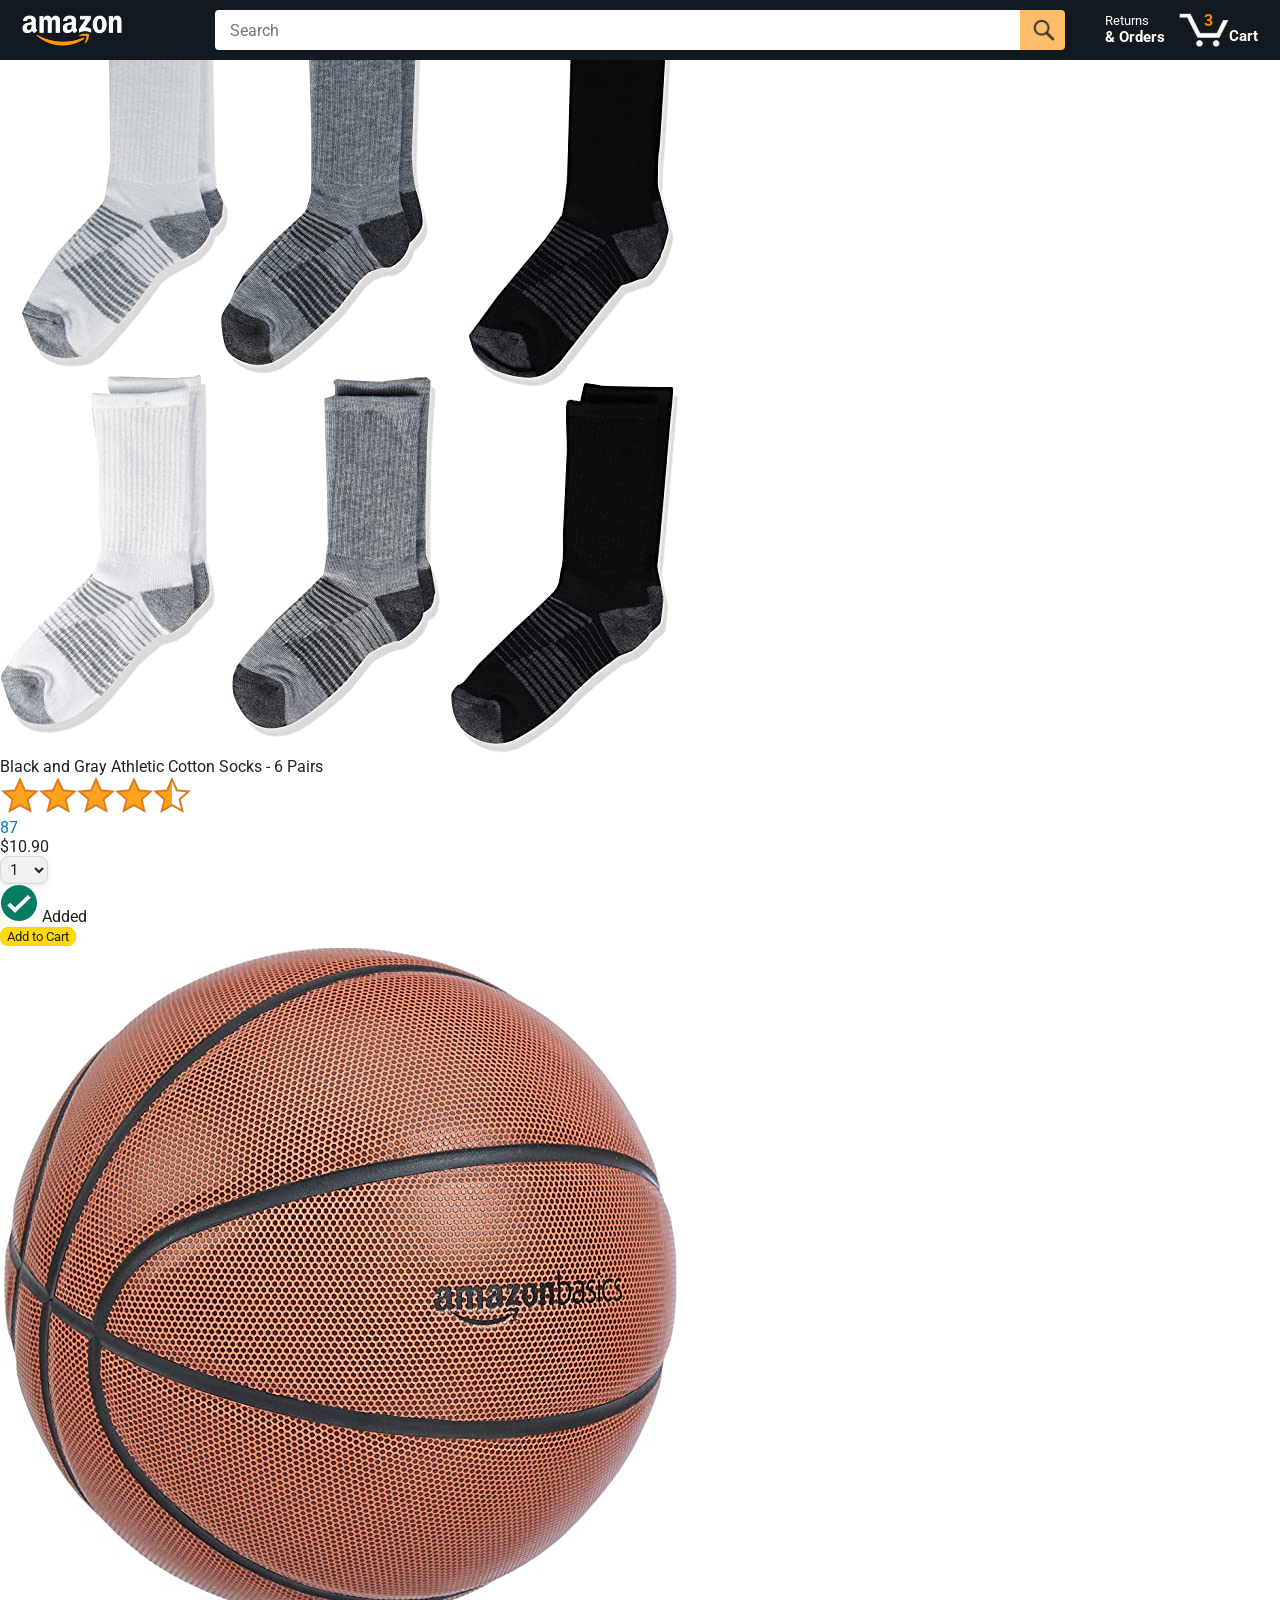
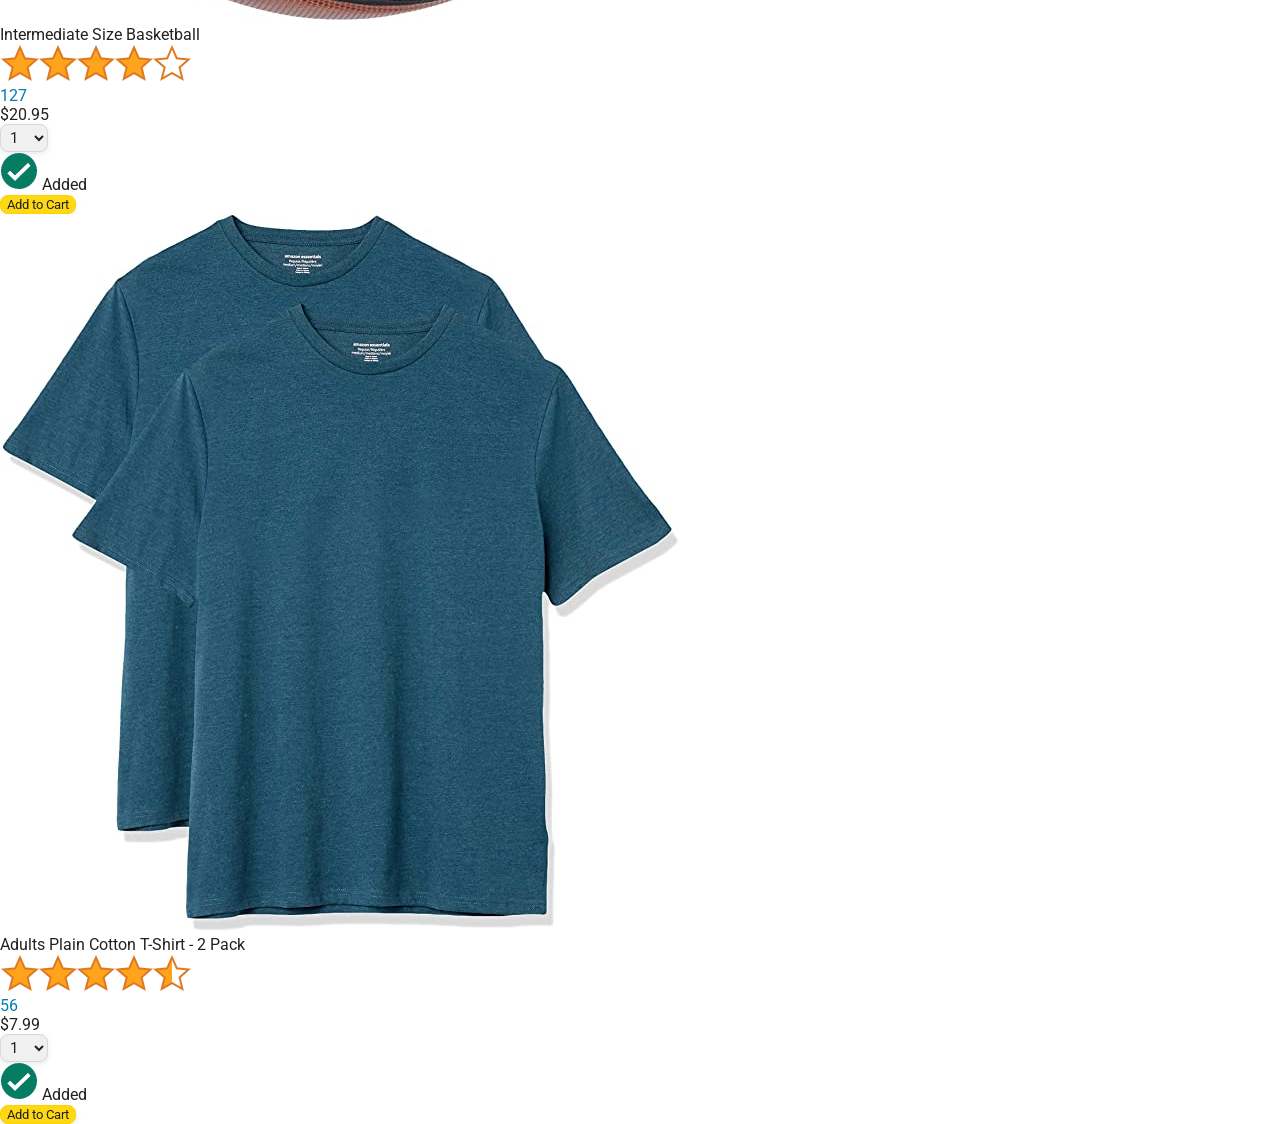
==== amazon.html @ 38e490d4 "Add Html/Css Base" ====
<!doctype html>
<html>
    <head>
        <title>Amazon Project</title>

        <!-- This code is needed for responsive design to work.
      (Responsive design = make the website look good on
      smaller screen sizes like a phone or a tablet). -->
        <meta name="viewport" content="width=device-width, initial-scale=1" />

        <!-- Load a font called Roboto from Google Fonts. -->
        <link rel="preconnect" href="https://fonts.googleapis.com" />
        <link rel="preconnect" href="https://fonts.gstatic.com" crossorigin />
        <link
            href="https://fonts.googleapis.com/css2?family=Roboto:wght@400;500;700&display=swap"
            rel="stylesheet"
        />

        <!-- Here are the CSS files for this page. -->
        <link rel="stylesheet" href="styles/shared/general.css" />
        <link rel="stylesheet" href="styles/shared/amazon-header.css" />
        <link rel="stylesheet" href="styles/pages/amazon.css" />
    </head>
    <body>
        <div class="amazon-header">
            <div class="amazon-header-left-section">
                <a href="amazon.html" class="header-link">
                    <img
                        class="amazon-logo"
                        src="images/amazon-logo-white.png"
                    />
                    <img
                        class="amazon-mobile-logo"
                        src="images/amazon-mobile-logo-white.png"
                    />
                </a>
            </div>

            <div class="amazon-header-middle-section">
                <input class="search-bar" type="text" placeholder="Search" />

                <button class="search-button">
                    <img
                        class="search-icon"
                        src="images/icons/search-icon.png"
                    />
                </button>
            </div>

            <div class="amazon-header-right-section">
                <a class="orders-link header-link" href="orders.html">
                    <span class="returns-text">Returns</span>
                    <span class="orders-text">& Orders</span>
                </a>

                <a class="cart-link header-link" href="checkout.html">
                    <img class="cart-icon" src="images/icons/cart-icon.png" />
                    <div class="cart-quantity">3</div>
                    <div class="cart-text">Cart</div>
                </a>
            </div>
        </div>

        <div class="main">
            <div class="products-grid">
                <div class="product-container">
                    <div class="product-image-container">
                        <img
                            class="product-image"
                            src="images/products/athletic-cotton-socks-6-pairs.jpg"
                        />
                    </div>

                    <div class="product-name limit-text-to-2-lines">
                        Black and Gray Athletic Cotton Socks - 6 Pairs
                    </div>

                    <div class="product-rating-container">
                        <img
                            class="product-rating-stars"
                            src="images/ratings/rating-45.png"
                        />
                        <div class="product-rating-count link-primary">87</div>
                    </div>

                    <div class="product-price">$10.90</div>

                    <div class="product-quantity-container">
                        <select>
                            <option selected value="1">1</option>
                            <option value="2">2</option>
                            <option value="3">3</option>
                            <option value="4">4</option>
                            <option value="5">5</option>
                            <option value="6">6</option>
                            <option value="7">7</option>
                            <option value="8">8</option>
                            <option value="9">9</option>
                            <option value="10">10</option>
                        </select>
                    </div>

                    <div class="product-spacer"></div>

                    <div class="added-to-cart">
                        <img src="images/icons/checkmark.png" />
                        Added
                    </div>

                    <button class="add-to-cart-button button-primary">
                        Add to Cart
                    </button>
                </div>

                <div class="product-container">
                    <div class="product-image-container">
                        <img
                            class="product-image"
                            src="images/products/intermediate-composite-basketball.jpg"
                        />
                    </div>

                    <div class="product-name limit-text-to-2-lines">
                        Intermediate Size Basketball
                    </div>

                    <div class="product-rating-container">
                        <img
                            class="product-rating-stars"
                            src="images/ratings/rating-40.png"
                        />
                        <div class="product-rating-count link-primary">127</div>
                    </div>

                    <div class="product-price">$20.95</div>

                    <div class="product-quantity-container">
                        <select>
                            <option selected value="1">1</option>
                            <option value="2">2</option>
                            <option value="3">3</option>
                            <option value="4">4</option>
                            <option value="5">5</option>
                            <option value="6">6</option>
                            <option value="7">7</option>
                            <option value="8">8</option>
                            <option value="9">9</option>
                            <option value="10">10</option>
                        </select>
                    </div>

                    <div class="product-spacer"></div>

                    <div class="added-to-cart">
                        <img src="images/icons/checkmark.png" />
                        Added
                    </div>

                    <button class="add-to-cart-button button-primary">
                        Add to Cart
                    </button>
                </div>

                <div class="product-container">
                    <div class="product-image-container">
                        <img
                            class="product-image"
                            src="images/products/adults-plain-cotton-tshirt-2-pack-teal.jpg"
                        />
                    </div>

                    <div class="product-name limit-text-to-2-lines">
                        Adults Plain Cotton T-Shirt - 2 Pack
                    </div>

                    <div class="product-rating-container">
                        <img
                            class="product-rating-stars"
                            src="images/ratings/rating-45.png"
                        />
                        <div class="product-rating-count link-primary">56</div>
                    </div>

                    <div class="product-price">$7.99</div>

                    <div class="product-quantity-container">
                        <select>
                            <option selected value="1">1</option>
                            <option value="2">2</option>
                            <option value="3">3</option>
                            <option value="4">4</option>
                            <option value="5">5</option>
                            <option value="6">6</option>
                            <option value="7">7</option>
                            <option value="8">8</option>
                            <option value="9">9</option>
                            <option value="10">10</option>
                        </select>
                    </div>

                    <div class="product-spacer"></div>

                    <div class="added-to-cart">
                        <img src="images/icons/checkmark.png" />
                        Added
                    </div>

                    <button class="add-to-cart-button button-primary">
                        Add to Cart
                    </button>
                </div>
            </div>
        </div>
    </body>
</html>
---- styles/shared/general.css ----
body {
  font-family: Roboto, Arial;
  color: rgb(33, 33, 33);
  /* The <body> element has a default margin of 8px
     on all sides. This removes the default margins. */
  margin: 0;
}

/* <p> elements have a default margin on the top
   and bottom. This removes the default margins. */
p {
  margin: 0;
}

button {
  cursor: pointer;
}

select {
  cursor: pointer;
}

input, select, button {
  font-family: Roboto, Arial;
}

.button-primary {
  color: rgb(33, 33, 33);
  background-color: rgb(255, 216, 20);
  border: 1px solid rgb(252, 210, 0);
  border-radius: 8px;
  cursor: pointer;
  box-shadow: 0 2px 5px rgba(213, 217, 217, 0.5);
}

.button-primary:hover {
  background-color: rgb(247, 202, 0);
  border: 1px solid rgb(242, 194, 0);
}

.button-primary:active {
  background: rgb(255, 216, 20);
  border-color: rgb(252, 210, 0);
  box-shadow: none;
}

.button-secondary {
  color: rgb(33, 33, 33);
  background: white;
  border: 1px solid rgb(213, 217, 217);
  border-radius: 8px;
  cursor: pointer;
  box-shadow: 0 2px 5px rgba(213, 217, 217, 0.5);
}

.button-secondary:hover {
  background-color: rgb(247, 250, 250);
}

.button-secondary:active {
  background-color: rgb(237, 253, 255);
  box-shadow: none;
}

/* These styles will limit text to 2 lines. Anything
   beyond 2 lines will be replaced with "..."
   You can find this code by using an A.I. tool or by
   searching in Google.
   https://css-tricks.com/almanac/properties/l/line-clamp/ */
.limit-text-to-2-lines {
  display: -webkit-box;
  -webkit-line-clamp: 2;
  -webkit-box-orient: vertical;
  overflow: hidden;
}

.link-primary {
  color: rgb(1, 124, 182);
  cursor: pointer;
}

.link-primary:hover {
  color: rgb(196, 80, 0);
}

/* Styles for dropdown selectors. */
select {
  color: rgb(33, 33, 33);
  background-color: rgb(240, 240, 240);
  border: 1px solid rgb(213, 217, 217);
  border-radius: 8px;
  padding: 3px 5px;
  font-size: 15px;
  cursor: pointer;
  box-shadow: 0 2px 5px rgba(213, 217, 217, 0.5);
}

select:focus,
input:focus {
  outline: 2px solid rgb(255, 153, 0);
}
---- styles/shared/amazon-header.css ----
.amazon-header {
  background-color: rgb(19, 25, 33);
  color: white;
  padding-left: 15px;
  padding-right: 15px;

  display: flex;
  align-items: center;
  justify-content: space-between;

  position: fixed;
  top: 0;
  left: 0;
  right: 0;
  height: 60px;
}

.amazon-header-left-section {
  width: 180px;
}

@media (max-width: 800px) {
  .amazon-header-left-section {
    width: unset;
  }
}

.header-link {
  display: inline-block;
  padding: 6px;
  border-radius: 2px;
  cursor: pointer;
  text-decoration: none;
  border: 1px solid rgba(0, 0, 0, 0);
}

.header-link:hover {
  border: 1px solid white;
}

.amazon-logo {
  width: 100px;
  margin-top: 5px;
}

.amazon-mobile-logo {
  display: none;
}

@media (max-width: 575px) {
  .amazon-logo {
    display: none;
  }

  .amazon-mobile-logo {
    display: block;
    height: 35px;
    margin-top: 5px;
  }
}

.amazon-header-middle-section {
  flex: 1;
  max-width: 850px;
  margin-left: 10px;
  margin-right: 10px;
  display: flex;
}

.search-bar {
  flex: 1;
  width: 0;
  font-size: 16px;
  height: 38px;
  padding-left: 15px;
  border: none;
  border-top-left-radius: 4px;
  border-bottom-left-radius: 4px;
  border-top-right-radius: 0;
  border-bottom-right-radius: 0;
}

.search-button {
  background-color: rgb(254, 189, 105);
  border: none;
  width: 45px;
  height: 40px;
  border-top-right-radius: 4px;
  border-bottom-right-radius: 4px;
  flex-shrink: 0;
}

.search-icon {
  height: 22px;
  margin-left: 2px;
  margin-top: 3px;
}

.amazon-header-right-section {
  width: 180px;
  flex-shrink: 0;
  display: flex;
  justify-content: end;
}

.orders-link {
  color: white;
}

.returns-text {
  display: block;
  font-size: 13px;
}

.orders-text {
  display: block;
  font-size: 15px;
  font-weight: 700;
}

.cart-link {
  color: white;
  display: flex;
  align-items: center;
  position: relative;
}

.cart-icon {
  width: 50px;
}

.cart-text {
  margin-top: 12px;
  font-size: 15px;
  font-weight: 700;
}

.cart-quantity {
  color: rgb(240, 136, 4);
  font-size: 16px;
  font-weight: 700;

  position: absolute;
  top: 4px;
  left: 22px;
  
  width: 26px;
  text-align: center;
}
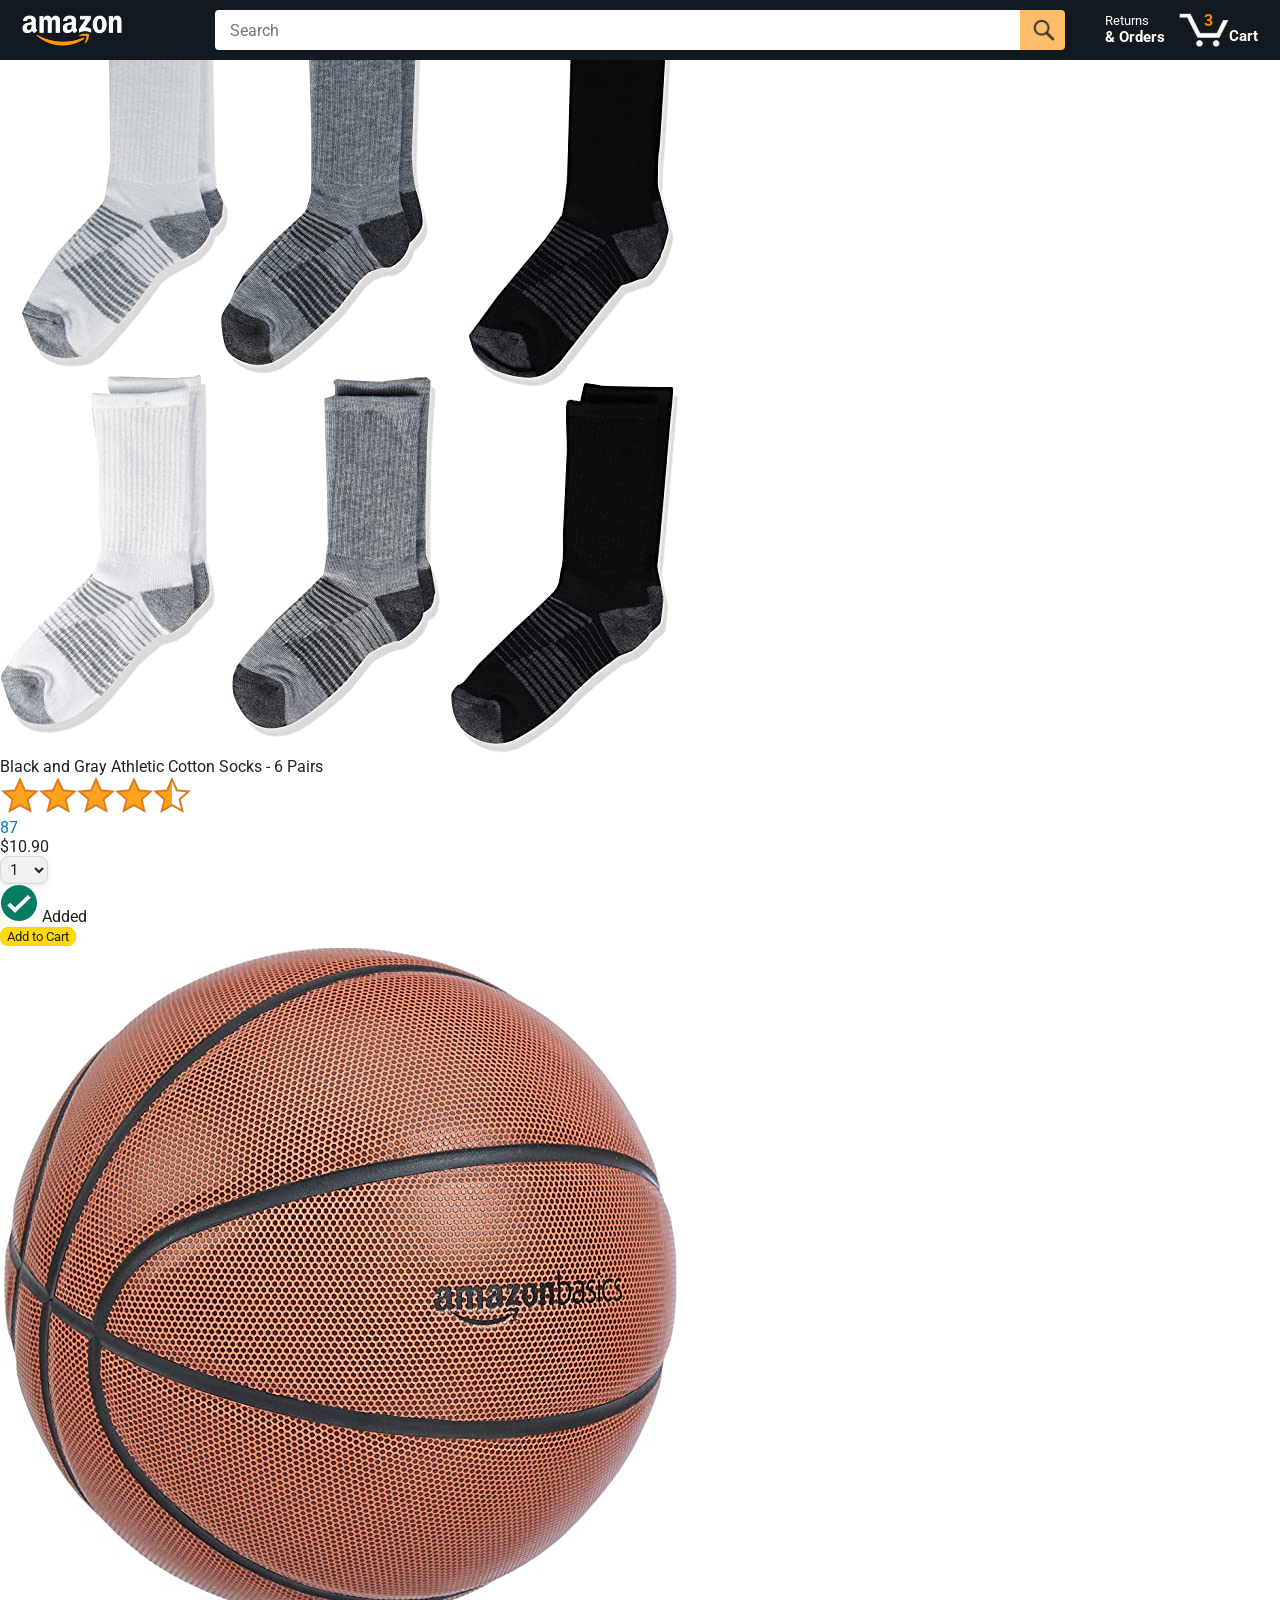
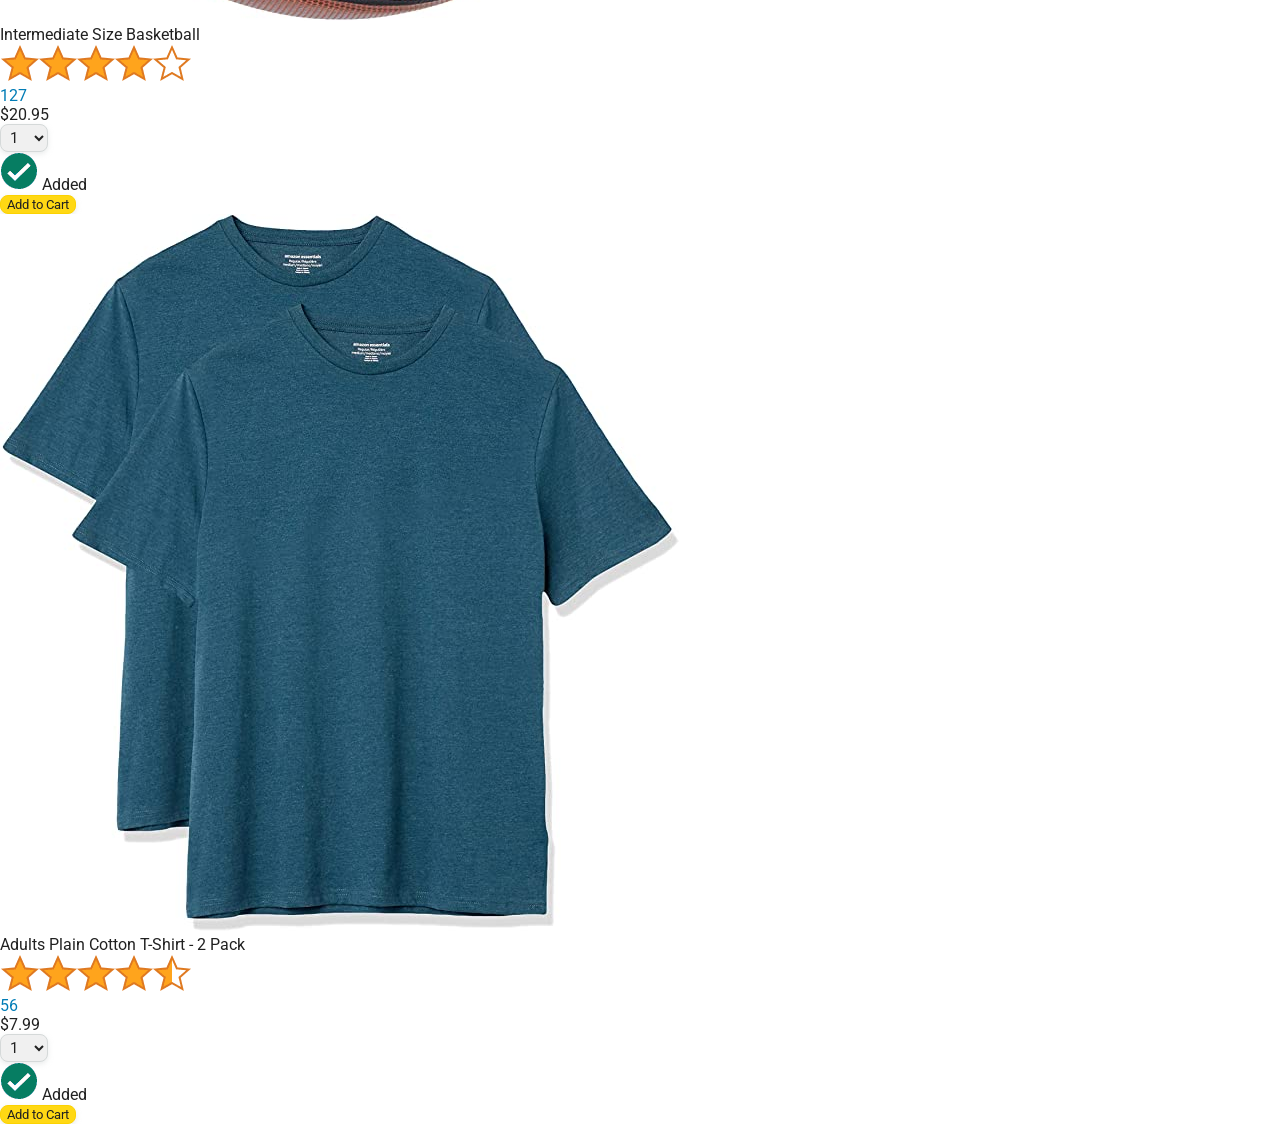
==== commit 3bd3b627: "Generate HTML with JS" ====
--- a/amazon.html
+++ b/amazon.html
@@ -62,154 +62,9 @@
         </div>
 
         <div class="main">
-            <div class="products-grid">
-                <div class="product-container">
-                    <div class="product-image-container">
-                        <img
-                            class="product-image"
-                            src="images/products/athletic-cotton-socks-6-pairs.jpg"
-                        />
-                    </div>
+            <div class="products-grid js-products-grid"></div>
+        </div>
 
-                    <div class="product-name limit-text-to-2-lines">
-                        Black and Gray Athletic Cotton Socks - 6 Pairs
-                    </div>
-
-                    <div class="product-rating-container">
-                        <img
-                            class="product-rating-stars"
-                            src="images/ratings/rating-45.png"
-                        />
-                        <div class="product-rating-count link-primary">87</div>
-                    </div>
-
-                    <div class="product-price">$10.90</div>
-
-                    <div class="product-quantity-container">
-                        <select>
-                            <option selected value="1">1</option>
-                            <option value="2">2</option>
-                            <option value="3">3</option>
-                            <option value="4">4</option>
-                            <option value="5">5</option>
-                            <option value="6">6</option>
-                            <option value="7">7</option>
-                            <option value="8">8</option>
-                            <option value="9">9</option>
-                            <option value="10">10</option>
-                        </select>
-                    </div>
-
-                    <div class="product-spacer"></div>
-
-                    <div class="added-to-cart">
-                        <img src="images/icons/checkmark.png" />
-                        Added
-                    </div>
-
-                    <button class="add-to-cart-button button-primary">
-                        Add to Cart
-                    </button>
-                </div>
-
-                <div class="product-container">
-                    <div class="product-image-container">
-                        <img
-                            class="product-image"
-                            src="images/products/intermediate-composite-basketball.jpg"
-                        />
-                    </div>
-
-                    <div class="product-name limit-text-to-2-lines">
-                        Intermediate Size Basketball
-                    </div>
-
-                    <div class="product-rating-container">
-                        <img
-                            class="product-rating-stars"
-                            src="images/ratings/rating-40.png"
-                        />
-                        <div class="product-rating-count link-primary">127</div>
-                    </div>
-
-                    <div class="product-price">$20.95</div>
-
-                    <div class="product-quantity-container">
-                        <select>
-                            <option selected value="1">1</option>
-                            <option value="2">2</option>
-                            <option value="3">3</option>
-                            <option value="4">4</option>
-                            <option value="5">5</option>
-                            <option value="6">6</option>
-                            <option value="7">7</option>
-                            <option value="8">8</option>
-                            <option value="9">9</option>
-                            <option value="10">10</option>
-                        </select>
-                    </div>
-
-                    <div class="product-spacer"></div>
-
-                    <div class="added-to-cart">
-                        <img src="images/icons/checkmark.png" />
-                        Added
-                    </div>
-
-                    <button class="add-to-cart-button button-primary">
-                        Add to Cart
-                    </button>
-                </div>
-
-                <div class="product-container">
-                    <div class="product-image-container">
-                        <img
-                            class="product-image"
-                            src="images/products/adults-plain-cotton-tshirt-2-pack-teal.jpg"
-                        />
-                    </div>
-
-                    <div class="product-name limit-text-to-2-lines">
-                        Adults Plain Cotton T-Shirt - 2 Pack
-                    </div>
-
-                    <div class="product-rating-container">
-                        <img
-                            class="product-rating-stars"
-                            src="images/ratings/rating-45.png"
-                        />
-                        <div class="product-rating-count link-primary">56</div>
-                    </div>
-
-                    <div class="product-price">$7.99</div>
-
-                    <div class="product-quantity-container">
-                        <select>
-                            <option selected value="1">1</option>
-                            <option value="2">2</option>
-                            <option value="3">3</option>
-                            <option value="4">4</option>
-                            <option value="5">5</option>
-                            <option value="6">6</option>
-                            <option value="7">7</option>
-                            <option value="8">8</option>
-                            <option value="9">9</option>
-                            <option value="10">10</option>
-                        </select>
-                    </div>
-
-                    <div class="product-spacer"></div>
-
-                    <div class="added-to-cart">
-                        <img src="images/icons/checkmark.png" />
-                        Added
-                    </div>
-
-                    <button class="add-to-cart-button button-primary">
-                        Add to Cart
-                    </button>
-                </div>
-            </div>
-        </div>
+        <script src="scripts/amazon.js"></script>
     </body>
 </html>
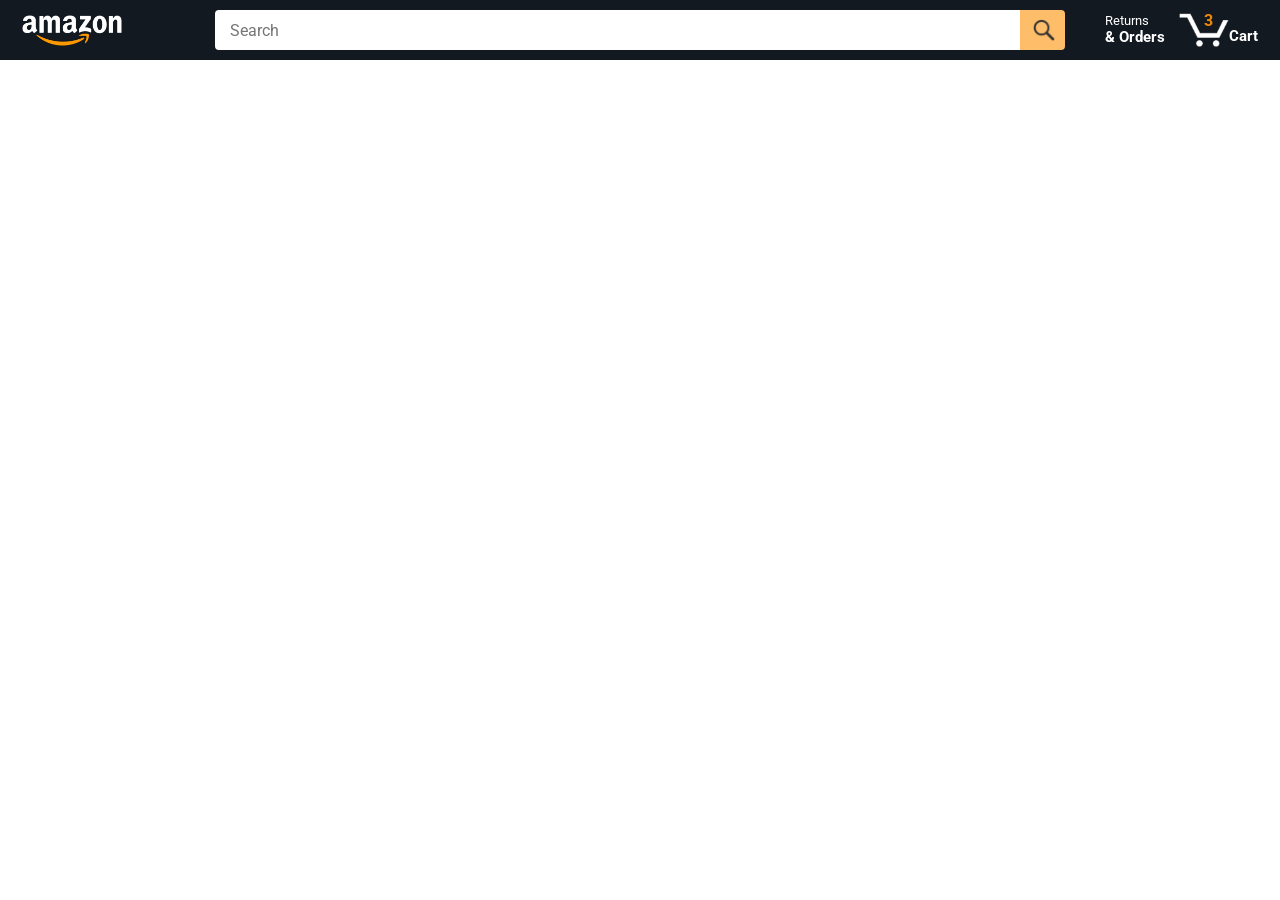
==== commit b40582c3: "Use products.js file" ====
--- a/amazon.html
+++ b/amazon.html
@@ -65,6 +65,7 @@
             <div class="products-grid js-products-grid"></div>
         </div>
 
+        <script src="data/products.js"></script>
         <script src="scripts/amazon.js"></script>
     </body>
 </html>
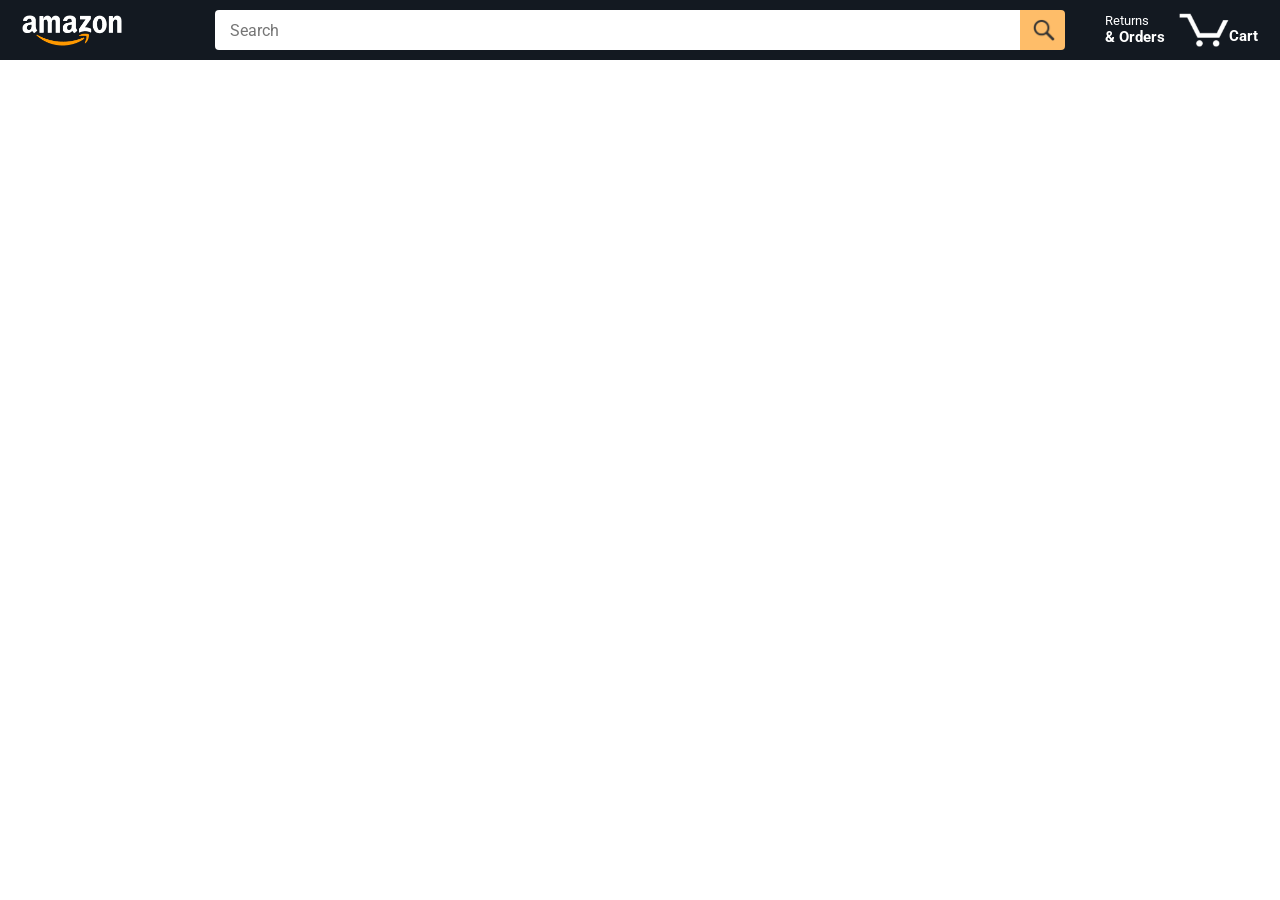
==== commit 7245a79b: "Make the cart quantity interective" ====
--- a/amazon.html
+++ b/amazon.html
@@ -55,7 +55,7 @@
 
                 <a class="cart-link header-link" href="checkout.html">
                     <img class="cart-icon" src="images/icons/cart-icon.png" />
-                    <div class="cart-quantity">3</div>
+                    <div class="cart-quantity js-cart-quantity"></div>
                     <div class="cart-text">Cart</div>
                 </a>
             </div>
@@ -65,6 +65,7 @@
             <div class="products-grid js-products-grid"></div>
         </div>
 
+        <script src="data/cart.js"></script>
         <script src="data/products.js"></script>
         <script src="scripts/amazon.js"></script>
     </body>
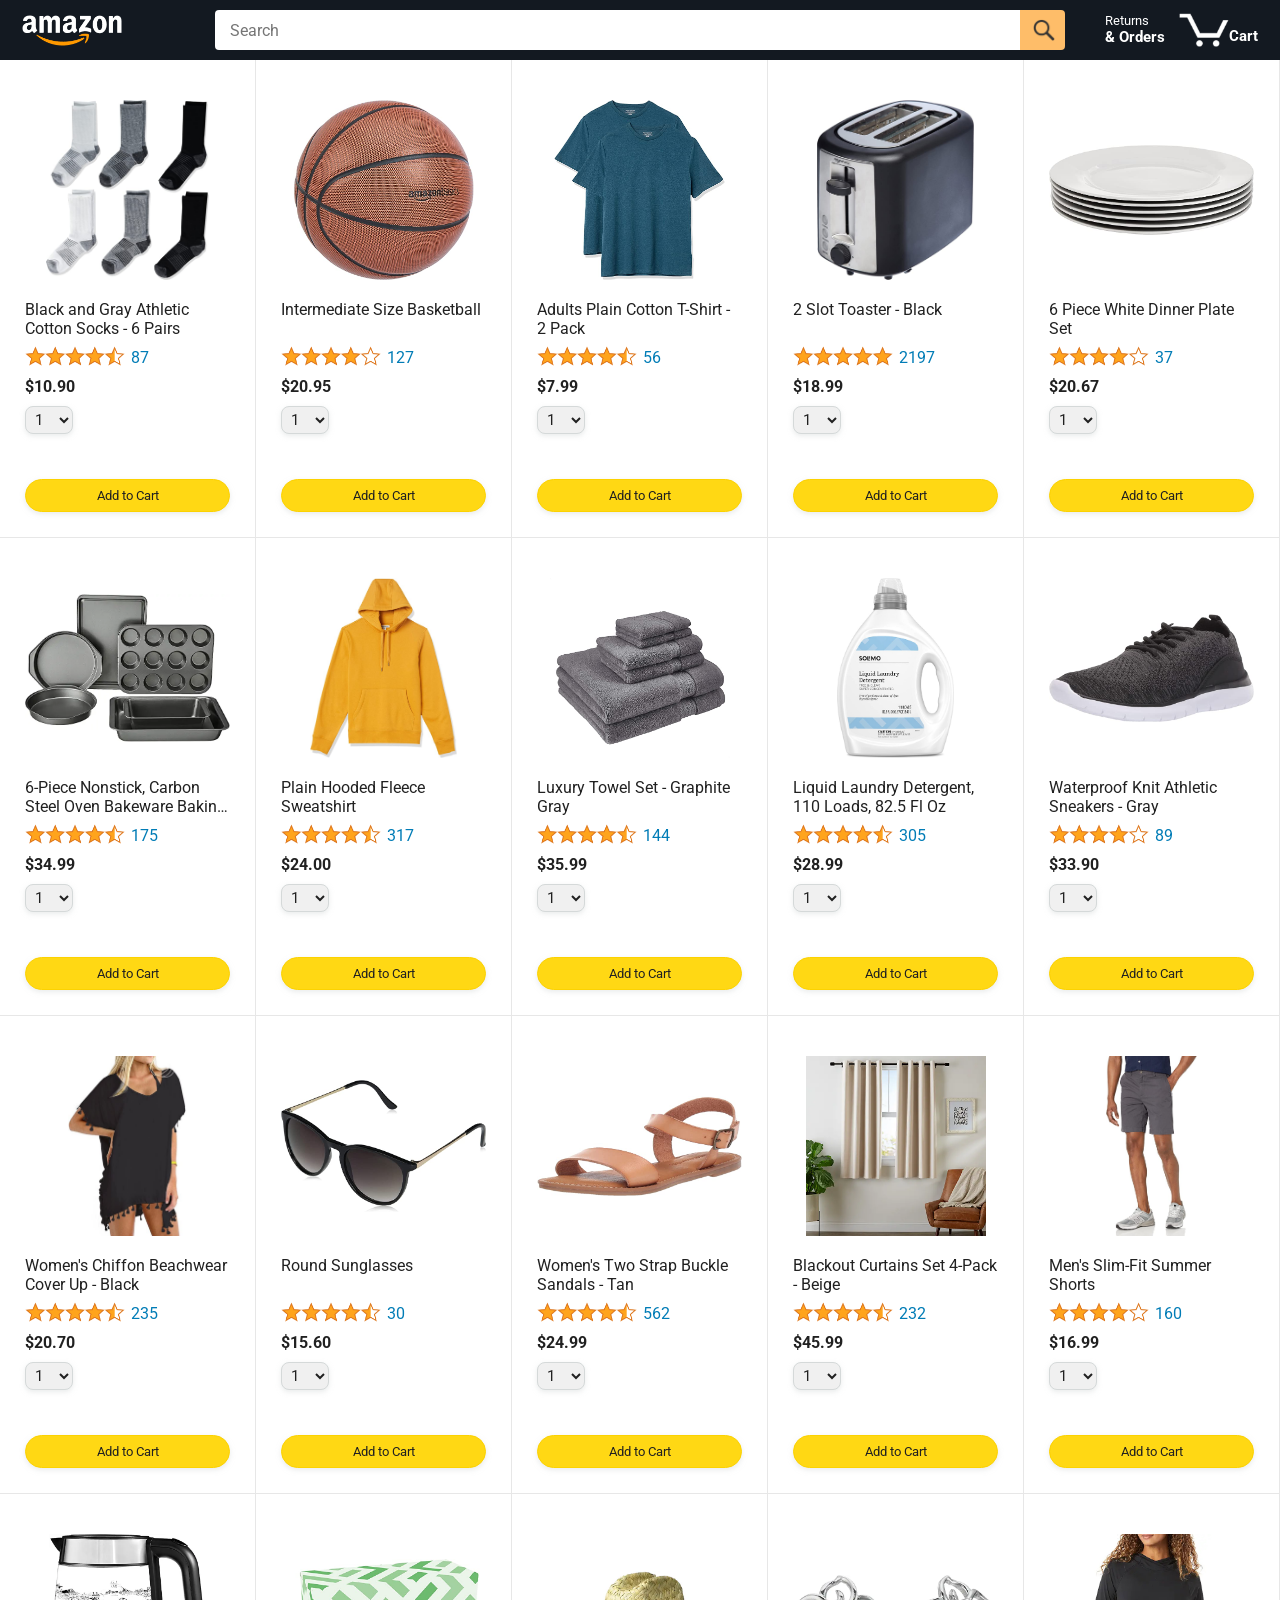
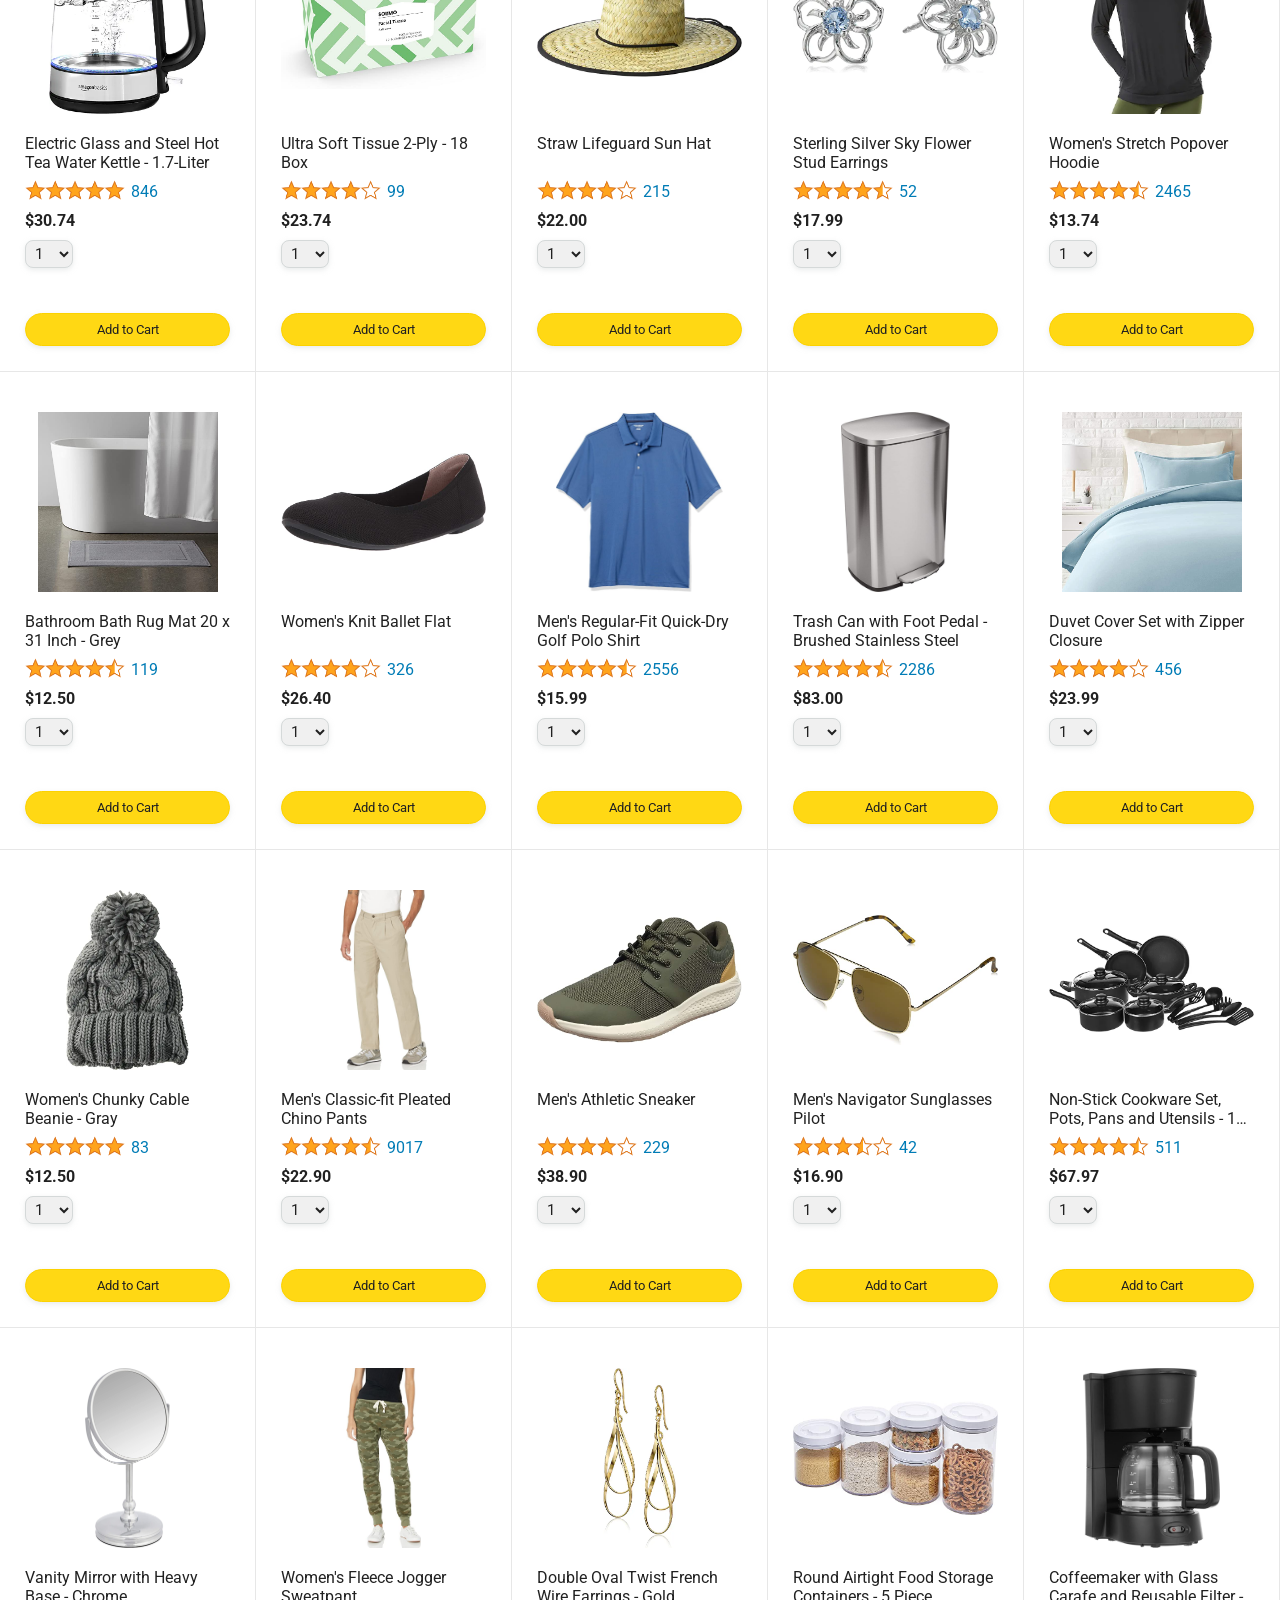
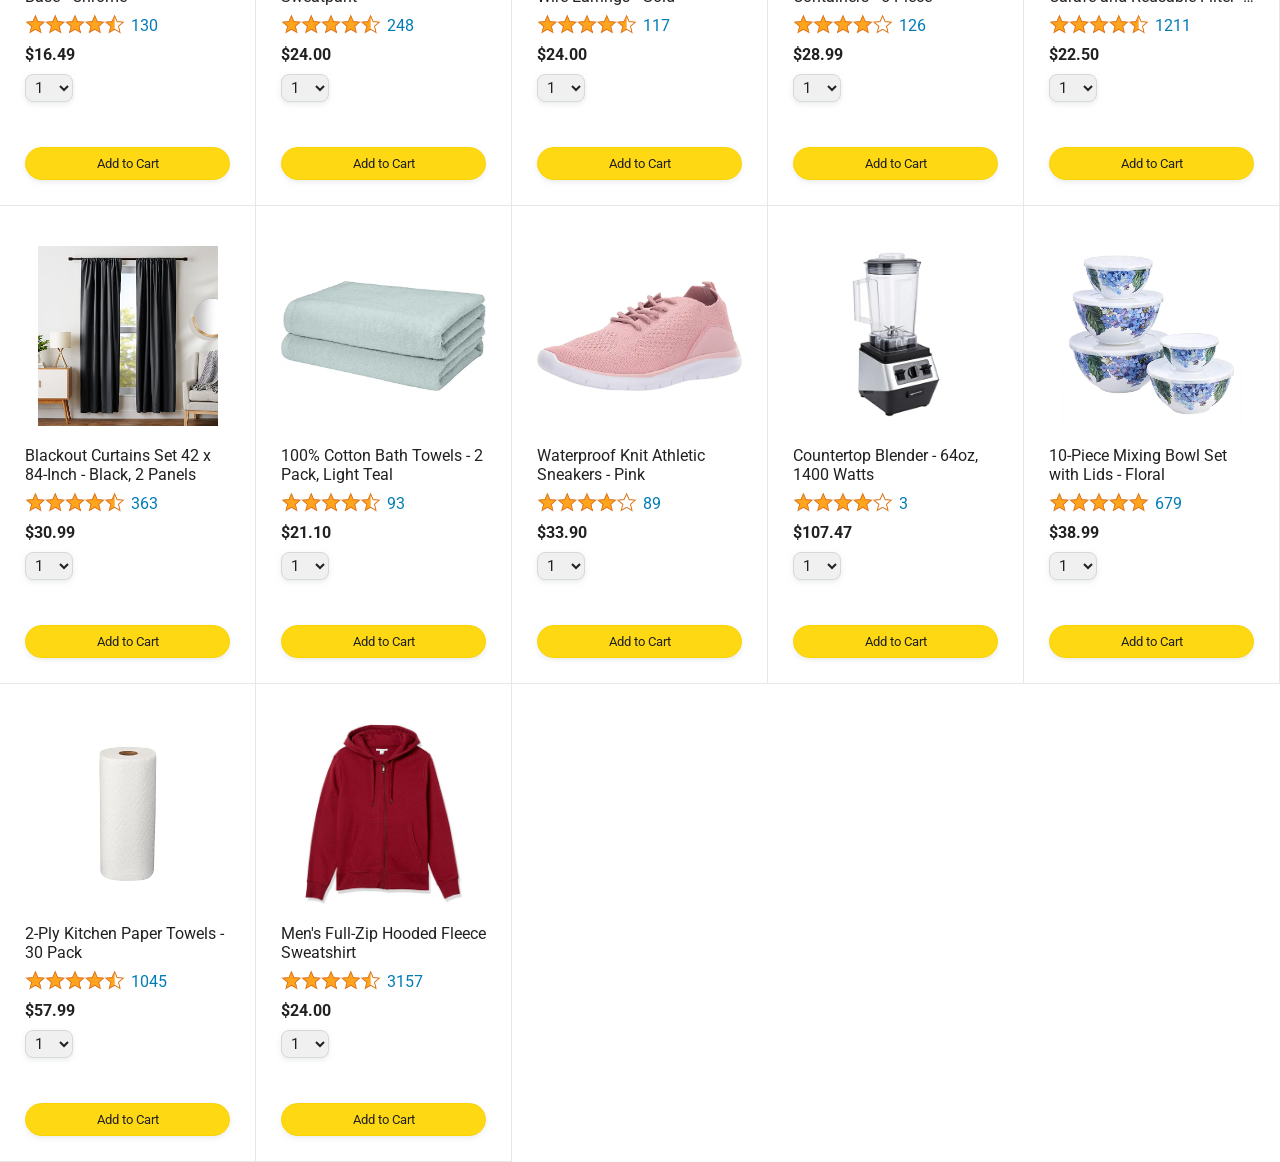
==== commit 2b8c0931: "Use modules for products.js" ====
--- a/amazon.html
+++ b/amazon.html
@@ -65,8 +65,6 @@
             <div class="products-grid js-products-grid"></div>
         </div>
 
-        <script src="data/cart.js"></script>
-        <script src="data/products.js"></script>
-        <script src="scripts/amazon.js"></script>
+        <script type="module" src="scripts/amazon.js"></script>
     </body>
 </html>
--- a/styles/pages/amazon.css
+++ b/styles/pages/amazon.css
@@ -0,0 +1,160 @@
+.main {
+  margin-top: 60px;
+}
+
+.products-grid {
+  display: grid;
+
+  /* - In CSS Grid, 1fr means a column will take up the
+       remaining space in the grid.
+     - If we write 1fr 1fr ... 1fr; 8 times, this will
+       divide the grid into 8 columns, each taking up an
+       equal amount of the space.
+     - repeat(8, 1fr); is a shortcut for repeating "1fr"
+       8 times (instead of typing out "1fr" 8 times).
+       repeat(...) is a special property that works with
+       display: grid; */
+  grid-template-columns: repeat(8, 1fr);
+}
+
+/* @media is used to create responsive design (making the
+   website look good on any screen size). This @media
+   means when the screen width is 2000px or less, we
+   will divide the grid into 7 columns instead of 8. */
+@media (max-width: 2000px) {
+  .products-grid {
+    grid-template-columns: repeat(7, 1fr);
+  }
+}
+
+/* This @media means when the screen width is 1600px or
+   less, we will divide the grid into 6 columns. */
+@media (max-width: 1600px) {
+  .products-grid {
+    grid-template-columns: repeat(6, 1fr);
+  }
+}
+
+@media (max-width: 1300px) {
+  .products-grid {
+    grid-template-columns: repeat(5, 1fr);
+  }
+}
+
+@media (max-width: 1000px) {
+  .products-grid {
+    grid-template-columns: repeat(4, 1fr);
+  }
+}
+
+@media (max-width: 800px) {
+  .products-grid {
+    grid-template-columns: repeat(3, 1fr);
+  }
+}
+
+@media (max-width: 575px) {
+  .products-grid {
+    grid-template-columns: repeat(2, 1fr);
+  }
+}
+
+@media (max-width: 450px) {
+  .products-grid {
+    grid-template-columns: 1fr;
+  }
+}
+
+.product-container {
+  padding-top: 40px;
+  padding-bottom: 25px;
+  padding-left: 25px;
+  padding-right: 25px;
+
+  border-right: 1px solid rgb(231, 231, 231);
+  border-bottom: 1px solid rgb(231, 231, 231);
+
+  display: flex;
+  flex-direction: column;
+}
+
+.product-image-container {
+  display: flex;
+  justify-content: center;
+  align-items: center;
+
+  height: 180px;
+  margin-bottom: 20px;
+}
+
+.product-image {
+  /* Images will overflow their container by default. To
+    prevent this, we set max-width and max-height to 100%
+    so they stay inside their container. */
+  max-width: 100%;
+  max-height: 100%;
+}
+
+.product-name {
+  height: 40px;
+  margin-bottom: 5px;
+}
+
+.product-rating-container {
+  display: flex;
+  align-items: center;
+  margin-bottom: 10px;
+}
+
+.product-rating-stars {
+  width: 100px;
+  margin-right: 6px;
+}
+
+.product-rating-count {
+  color: rgb(1, 124, 182);
+  cursor: pointer;
+  margin-top: 3px;
+}
+
+.product-price {
+  font-weight: 700;
+  margin-bottom: 10px;
+}
+
+.product-quantity-container {
+  margin-bottom: 17px;
+}
+
+.product-spacer {
+  flex: 1;
+}
+
+.added-to-cart {
+  color: rgb(6, 125, 98);
+  font-size: 16px;
+
+  display: flex;
+  align-items: center;
+  margin-bottom: 8px;
+
+  /* At first, the "Added to cart" message will
+     be invisible. Use JavaScript to change the
+     opacity and make it visible. */
+  opacity: 0;
+}
+
+.added-to-cart.is-visible {
+  opacity: 1;
+}
+
+.added-to-cart img {
+  height: 20px;
+  margin-right: 5px;
+}
+
+.add-to-cart-button {
+  width: 100%;
+  padding: 8px;
+  border-radius: 50px;
+}
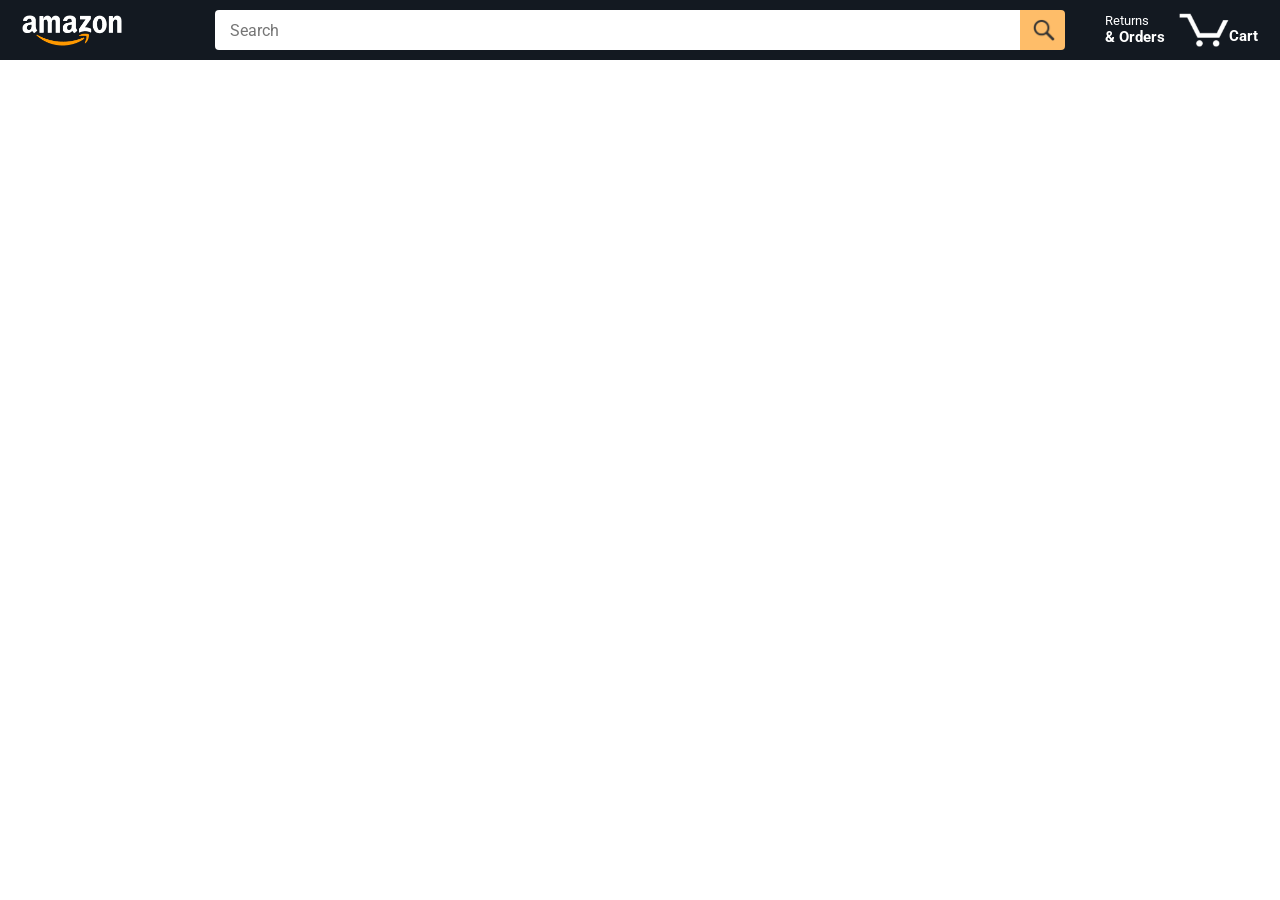
==== commit 74bb7918: "Realisation of search bar" ====
--- a/amazon.html
+++ b/amazon.html
@@ -66,5 +66,6 @@
         </div>
 
         <script type="module" src="scripts/amazon.js"></script>
+        <script type="module" src="scripts/search.js"></script>
     </body>
 </html>
